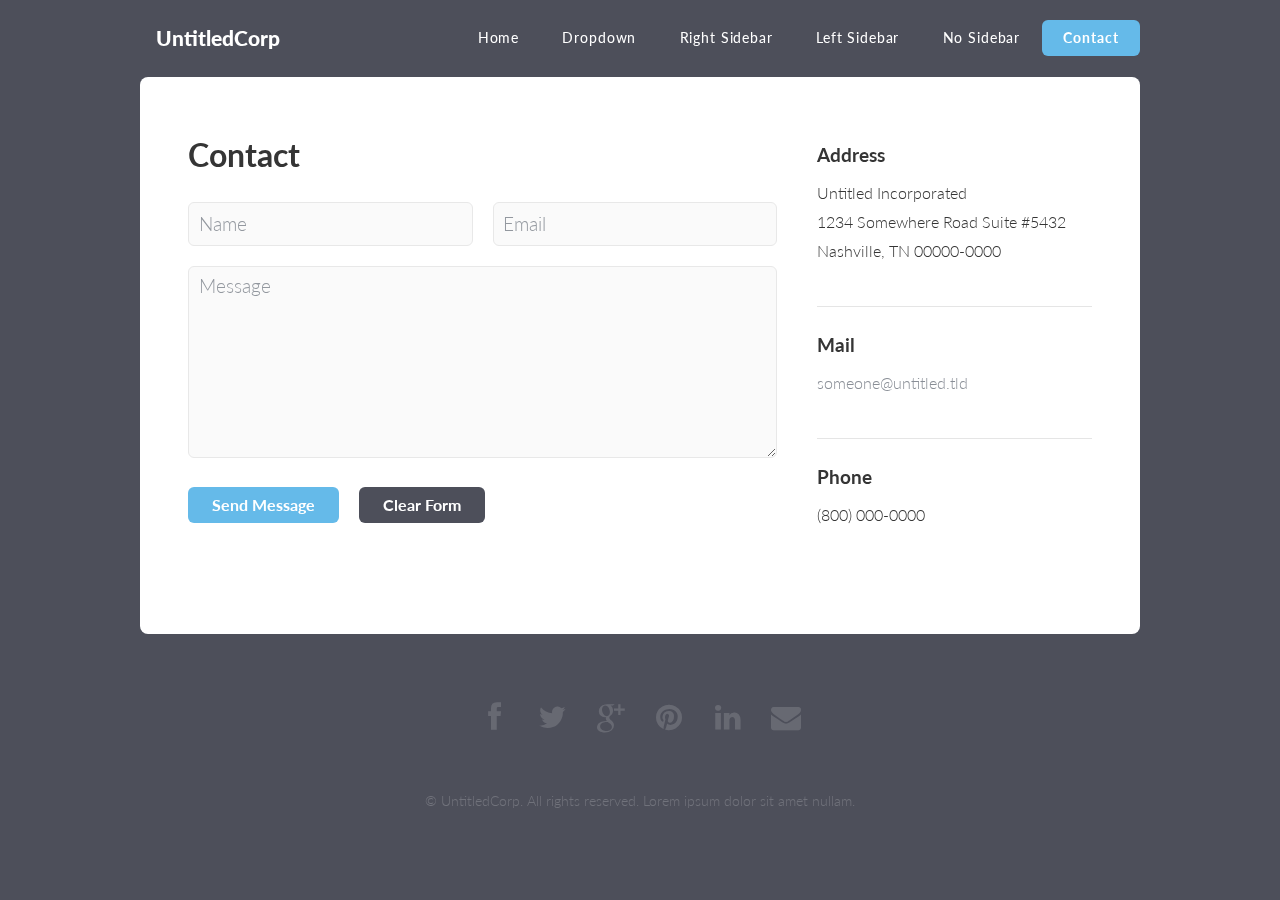
==== contact.html @ 1ade6b22 "initial commit" ====
<!DOCTYPE HTML>
<html>
	<head>
		<title> </title>
		<meta http-equiv="content-type" content="text/html; charset=utf-8" />
		<meta name="description" content="" />
		<meta name="keywords" content="" />
		<link href="http://fonts.googleapis.com/css?family=Lato:300,400,700,900" rel="stylesheet" type="text/css" />
		<!--[if lte IE 8]><script src="css/ie/html5shiv.js"></script><![endif]-->
		<script src="js/jquery.min.js"></script>
		<script src="js/jquery.dropotron.js"></script>
		<script src="js/skel.min.js"></script>
		<script src="js/skel-panels.min.js"></script>
		<script src="js/init.js"></script>
		<noscript>
			<link rel="stylesheet" href="css/skel-noscript.css" />
			<link rel="stylesheet" href="css/style.css" />
			<link rel="stylesheet" href="css/style-narrow.css" />
			<link rel="stylesheet" href="css/style-normal.css" />
		</noscript>
		<!--[if lte IE 8]><link rel="stylesheet" href="css/ie/v8.css" /><![endif]-->
		<!--[if lte IE 9]><link rel="stylesheet" href="css/ie/v9.css" /><![endif]-->
	</head>
	<body class="contact">

		<!-- Header -->
			<div id="header">
				<div class="container">

					<!-- Logo -->
						<div id="logo">
							<h1><a href="#">UntitledCorp</a></h1>
						</div>
					<!-- /Logo -->
					
					<!-- Nav -->
						<nav id="nav">
							<ul>
								<li><a href="index.html">Home</a></li>
								<li>
									<span>Dropdown</span>
									<ul>
										<li><a href="#">Lorem ipsum dolor</a></li>
										<li><a href="#">Magna phasellus</a></li>
										<li><a href="#">Etiam dolore nisl</a></li>
										<li>
											<span>Phasellus consequat</span>
											<ul>
												<li><a href="#">Magna phasellus</a></li>
												<li><a href="#">Lorem ipsum dolor</a></li>
												<li><a href="#">Phasellus consequat</a></li>
												<li><a href="#">Etiam dolore nisl</a></li>
											</ul>
										</li>
										<li><a href="#">Veroeros feugiat</a></li>
									</ul>
								</li>
								<li><a href="right-sidebar.html">Right Sidebar</a></li>
								<li><a href="left-sidebar.html">Left Sidebar</a></li>
								<li><a href="no-sidebar.html">No Sidebar</a></li>
								<li class="active"><a href="contact.html">Contact</a></li>
							</ul>
						</nav>
					<!-- /Nav -->

				</div>
			</div>
		<!-- /Header -->
			
		<!-- Main -->
			<div id="main">
				<div class="container">

					<div class="row">
					
						<!-- Content -->
							<div id="content" class="8u skel-cell-mainContent">
								<section class="12u">

									<header>
										<h2>Contact</h2>
									</header>

									<form method="post" action="#">
										<div class="5grid">
											<div class="row half">
												<div class="6u">
													<input type="text" name="name" id="name" placeholder="Name" />
												</div>
												<div class="6u">
													<input type="text" name="email" id="email" placeholder="Email" />
												</div>
											</div>
											<div class="row half">
												<div class="12u">
													<textarea name="message" id="message" placeholder="Message"></textarea>
												</div>
											</div>
											<div class="row half">
												<div class="12u">
													<a href="#" class="button">Send Message</a>
													<a href="#" class="button alt">Clear Form</a>
												</div>
											</div>
										</div>
									</form>
								</section>
								
							</div>
						<!-- /Content -->
							
						<!-- Sidebar -->
							<div id="sidebar" class="4u">
								<section>
									<ul class="info">
										<li>
											<h3>Address</h3>
											<p>
												Untitled Incorporated<br />
												1234 Somewhere Road Suite #5432<br />
												Nashville, TN 00000-0000
											</p>
										</li>
										<li>
											<h3>Mail</h3>
											<p><a href="#">someone@untitled.tld</a></p>
										</li>
										<li>
											<h3>Phone</h3>
											<p>(800) 000-0000</p>
										</li>
									</ul>
								</section>
							</div>
						<!-- /Sidebar -->

					</div>
				</div>
			</div>

		<!-- Footer -->
			<div id="footer">
				<div class="container">

					<!-- Copyright -->
						<div class="copyright">
							<ul class="social">
								<li><a href="#" class="icon icon-facebook"><span></span></a></li>
								<li><a href="#" class="icon icon-twitter"><span>Twitter</span></a></li>
								<li><a href="#" class="icon icon-google-plus"><span>Google+</span></a></li>
								<li><a href="#" class="icon icon-pinterest"><span>Pinterest</span></a></li>
								<li><a href="#" class="icon icon-linkedin"><span>Linkedin</span></a></li>
								<li><a href="#" class="icon icon-envelope"><span>Email</span></a></li>
							</ul>
							<span>&copy; UntitledCorp. All rights reserved. Lorem ipsum dolor sit amet nullam.</span>
						</div>
					<!-- /Copyright -->

				</div>
			</div>

	</body>
</html>
---- css/skel-noscript.css ----
/* Resets (http://meyerweb.com/eric/tools/css/reset/ | v2.0 | 20110126 | License: none (public domain)) */

	html,body,div,span,applet,object,iframe,h1,h2,h3,h4,h5,h6,p,blockquote,pre,a,abbr,acronym,address,big,cite,code,del,dfn,em,img,ins,kbd,q,s,samp,small,strike,strong,sub,sup,tt,var,b,u,i,center,dl,dt,dd,ol,ul,li,fieldset,form,label,legend,table,caption,tbody,tfoot,thead,tr,th,td,article,aside,canvas,details,embed,figure,figcaption,footer,header,hgroup,menu,nav,output,ruby,section,summary,time,mark,audio,video{margin:0;padding:0;border:0;font-size:100%;font:inherit;vertical-align:baseline;}article,aside,details,figcaption,figure,footer,header,hgroup,menu,nav,section{display:block;}body{line-height:1;}ol,ul{list-style:none;}blockquote,q{quotes:none;}blockquote:before,blockquote:after,q:before,q:after{content:'';content:none;}table{border-collapse:collapse;border-spacing:0;}body{-webkit-text-size-adjust:none}

/* Box Model */

	*, *:before, *:after {
		-moz-box-sizing: border-box;
		-webkit-box-sizing: border-box;
		-o-box-sizing: border-box;
		-ms-box-sizing: border-box;
		box-sizing: border-box;
	}

/* Container */

	body {
		min-width: 1200px;
	}

	.container {
		width: 1200px;
		margin-left: auto;
		margin-right: auto;
	}

	/* Modifiers */
	
		.container.small {
			width: 900px;
		}

		.container.big {
			width: 100%;
			max-width: 1500px;
			min-width: 1200px;
		}

/* Grid */

	/* Cells */

		.\31 2u { width: 100% }
		.\31 1u { width: 91.6666666667% }
		.\31 0u { width: 83.3333333333% }
		.\39 u { width: 75% }
		.\38 u { width: 66.6666666667% }
		.\37 u { width: 58.3333333333% }
		.\36 u { width: 50% }
		.\35 u { width: 41.6666666667% }
		.\34 u { width: 33.3333333333% }
		.\33 u { width: 25% }
		.\32 u { width: 16.6666666667% }
		.\31 u { width: 8.3333333333% }
		.\-11u { margin-left: 91.6666666667% }
		.\-10u { margin-left: 83.3333333333% }
		.\-9u { margin-left: 75% }
		.\-8u { margin-left: 66.6666666667% }
		.\-7u { margin-left: 58.3333333333% }
		.\-6u { margin-left: 50% }
		.\-5u { margin-left: 41.6666666667% }
		.\-4u { margin-left: 33.3333333333% }
		.\-3u { margin-left: 25% }
		.\-2u { margin-left: 16.6666666667% }
		.\-1u { margin-left: 8.3333333333% }

		.row > * {
			padding: 50px 0 0 50px;
			float: left;
			-moz-box-sizing: border-box;
			-webkit-box-sizing: border-box;
			-o-box-sizing: border-box;
			-ms-box-sizing: border-box;
			box-sizing: border-box;
		}

		.row + .row > * {
			padding-top: 50px;
		}

		.row {
			margin-left: -50px;
		}

	/* Rows */

		.row:after {
			content: '';
			display: block;
			clear: both;
			height: 0;
		}

		.row:first-child > * {
			padding-top: 0;
		}

		.row > * {
			padding-top: 0;
		}

		/* Modifiers */

			/* Flush */

				.row.flush {
					margin-left: 0;
				}

				.row.flush > * {
					padding: 0 !important;
				}

			/* Quarter */

				.row.quarter > * {
					padding: 12.5px 0 0 12.5px;
				}

				.row.quarter + .row.quarter > * {
					padding-top: 12.5px;
				}

				.row.quarter {
					margin-left: -12.5px;
				}

			/* Half */

				.row.half > * {
					padding: 25px 0 0 25px;
				}

				.row.half + .row.half > * {
					padding-top: 25px;
				}

				.row.half {
					margin-left: -25px;
				}

			/* One and (a) Half */

				.row.oneandhalf > * {
					padding: 75px 0 0 75px;
				}

				.row.oneandhalf + .row.oneandhalf > * {
					padding-top: 75px;
				}

				.row.oneandhalf {
					margin-left: -75px;
				}

			/* Double */

				.row.double > * {
					padding: 100px 0 0 100px;
				}

				.row.double + .row.double > * {
					padding-top: 100px;
				}

				.row.double {
					margin-left: -100px;
				}
---- css/style.css ----
@charset 'UTF-8';

@font-face {
	font-family: 'FontAwesome';
	src: url('font/fontawesome-webfont.eot?v=3.2.1');
	src: url('font/fontawesome-webfont.eot?#iefix&v=3.2.1') format('embedded-opentype'), url('font/fontawesome-webfont.woff?v=3.2.1') format('woff'), url('font/fontawesome-webfont.ttf?v=3.2.1') format('truetype'), url('font/fontawesome-webfont.svg#fontawesomeregular?v=3.2.1') format('svg');
	font-weight: normal;
	font-style: normal;
}

/*********************************************************************************/
/* Basic                                                                         */
/*********************************************************************************/

	body
	{
		background: #4d4f5a;
	}

	body,input,textarea,select
	{
		font-family: 'Lato', sans-serif;
		font-size: 14pt;
		font-weight: 300;
		line-height: 1.80em;
		color: #353535;
	}

	h1,h2,h3,h4,h5,h6
	{
		font-weight: 700;
	}
	
		h1 a, h2 a, h3 a, h4 a, h5 a, h6 a
		{
			color: inherit;
			text-decoration: none;
		}
		
	/* Change this to whatever font weight/color pairing is most suitable */
	strong, b
	{
		font-weight: 700;
		color: #000000;
	}
	
	em, i
	{
		font-style: italic;
	}

	/* Don't forget to set this to something that matches the design */
	a
	{
		color: #ff0000;
	}

	sub
	{
		position: relative;
		top: 0.5em;
		font-size: 0.8em;
	}
	
	sup
	{
		position: relative;
		top: -0.5em;
		font-size: 0.8em;
	}
	
	hr
	{
		border: 0;
		border-top: solid 1px #ddd;
	}
	
	blockquote
	{
		border-left: solid 0.5em #ddd;
		padding: 1em 0 1em 2em;
		font-style: italic;
	}
	
	p, ul, ol, dl, table
	{
		margin-bottom: 1em;
	}

	header
	{
		margin-bottom: 1.5em;
	}
	
		header h2
		{
			font-size: 2.1em;
		}
	
		header .byline
		{
			display: block;
			margin: 0.8em 0 0 0;
			padding: 0 0 0.5em 0;
			font-size: 1.3em;
			color: rgba(255,255,255,0.7);
		}
		
	footer
	{
		margin-top: 1em;
	}

	br.clear
	{
		clear: both;
	}
	
	/* Sections/Articles */
	
		section,
		article
		{
			margin-bottom: 3em;
		}
		
		section > :last-child,
		article > :last-child
		{
			margin-bottom: 0;
		}

		section:last-child,
		article:last-child
		{
			margin-bottom: 0;
		}

		.row > section,
		.row > article
		{
			margin-bottom: 0;
		}

	/* Images */

		.image
		{
			display: inline-block;
		}
		
			.image img
			{
				display: block;
				width: 100%;
			}

			.image.featured
			{
				display: block;
				width: 100%;
				margin: 0 0 2em 0;
			}
			
			.image.full
			{
				display: block;
				width: 100%;
			}
			
			.image.left
			{
				float: left;
				margin: 0 4em 2em 0;
			}

			.image.right
			{
				float: right;
				margin: 0 0 2em 4em;
			}
			
			.image.centered
			{
				display: block;
				margin: 0 0 2em 0;
			}

				.image.centered img
				{
					margin: 0 auto;
					width: auto;
				}

	/* Lists */

		ul.default
		{
			list-style: disc;
			padding-left: 1em;
		}
		
			ul.default li
			{
				padding-left: 0.5em;
			}		

		ul.style2
		{
			padding-top: 1em;
		}
	
			ul.style2 > li
			{
				position: relative;
				padding: 0.7em 0 0.7em 0em;
				border-top: 1px solid rgba(0,0,0,.1);
			}
			
				ul.style2 > li:before
				{
					position: absolute;
					left: 0;
					top: 0.35em;
					display: block;
					color: #3a71d8;
					width: 30px;
					height: 30px;
					line-height: 30px;
					text-align: center;
					font-size: 1.4em;
				}

				ul.style2 > li:first-child
				{
					padding-top: 0;
					border-top: none;
				}
				
					ul.style2 > li:first-child:before
					{
						top: 0;
					}
	
				ul.style2 a
				{
					text-decoration: none;
					color: #353535;
				}
	
	
				ul.style2 a:hover
				{
					text-decoration: underline;
				}

		ul.style3
		{
			list-style: none;
			color: #6c6c6c
		}
		
			ul.style3 li
			{
				padding: 1.2em 0em;
				margin: 0 0 1em 0;
				border-top: 1px solid rgba(0,0,0,.1);
			}

			ul.style3 li:first-child
			{
				border-top: none;
			}
	
			ul.style3 p
			{
				margin: 0;
			}
			
			ul.style3 a
			{
				display: block;
				text-decoration: none;
				color: #6c6c6c;
			}
			
				ul.style3 a:hover
				{
					text-decoration: underline;
				}
	
			ul.style3 h3
			{
				padding: 8px 0em 0px 0em !important;
				letter-spacing: 0.05em;
				font-size: 1em !important;
				font-weight: 600 !important;
				color: #353535;
				text-align: left !important;
			}
			
			ul.style3-alt h3
			{
				color: #FFFFFF;
			}
	
			ul.style3 h3,
			ul.style3 p
			{
				margin-left: 5em;
			}

			ul.style3 .first
			{
				padding-top: 0px;
				background: none;
			}
			
			ul.style3 .date
			{
				float: left;
				position: relative;
				top: 0.70em;
				width: 5em;
				height: 5em;
				margin: 0em 1.5em 0em 0em;
				padding: 10px 0em 0em 0em;
				border-radius: 50%;
				background: #65bae9;
				line-height: normal;
				text-align: center;
				font-size: 0.7em;
				font-weight: 400;
				color: #FFF;
			}
			
				ul.style3 .date:after
				{
					content: '';
					display: block;
					position: absolute;
					left: 0;
					top: 0;
					width: 100%;
					height: 100%;
					background: url('images/bg01.png');
					border-radius: 6px;
				}
			
				ul.style3 .date b 
				{
					margin: 0;
					padding: 0;
					display: block;
					font-size: 1.8em;
					font-weight: 400;
					color: #FFFFFF;
				}
				
				ul.style3 .date a
				{
					color: #FFFFFF;
				}
				
				ul.style3 .date a:hover
				{
					text-decoration: none;
				}

		ul.info
		{
		}
		
			ul.info li
			{
				padding: 1.5em 0 1.5em 0;
				border-top: solid 1px rgba(0,0,0,0.1);
			}
			
				ul.info li:first-child
				{
					padding-top: 0;
					border-top: none;
					box-shadow: none;
				}
			
			ul.info h3
			{
				display: inline-block;
				padding-bottom: 0.50em;
				font-size: 1.2em;
			}
			
			ul.info a
			{
				text-decoration: none;
				color: #898e96;
			}
			
			ul.info a:hover
			{
				text-decoration: underline;
			}

		ul.icons
		{
			cursor: default;
		}	
		
			ul.icons li
			{
				display: inline-block;
			}
			
				ul.icons a
				{
					display: inline-block;
					width: 2em;
					height: 2em;
					line-height: 2em;
					text-align: center;
					border: 0;
				}

		ul.social
		{
			overflow:  hidden;
			margin: 0em 0 3em 0;
			text-align: center;
			cursor: default;
		}
		
			ul.social li
			{
				display: inline-block;
				padding: 0em 0.30em;
				font-size: 1.5em;
			}
		
			ul.social li span
			{
				display: none;
				margin: 0;
				padding: 0;
			}
			
			ul.social li a
			{
				color: #fff;
				opacity: 0.15;
				-moz-transition: opacity 0.25s ease-in-out;
				-webkit-transition: opacity 0.25s ease-in-out;
				-o-transition: opacity 0.25s ease-in-out;
				-ms-transition: opacity 0.25s ease-in-out;
				transition: opacity 0.25s ease-in-out;
			}
			
				ul.social li a:before
				{
					display: inline-block;
					width: 40px;
					height: 40px;
					line-height: 40px;
					text-align: center;
				}
				
				ul.social li:hover a
				{
					opacity: 0.5;
				}

		ul.menu
		{
			cursor: default;
		}
		
			ul.menu li
			{
				display: inline-block;
				line-height: 1em;
				border-left: solid 1px #ddd;
				padding: 0 0 0 0.5em;
				margin: 0 0 0 0.5em;
			}
			
			ul.menu li:first-child
			{
				border-left: 0;
				padding-left: 0;
				margin-left: 0;
			}

		ul.actions
		{
			cursor: default;
		}
		
			ul.actions li
			{
				display: inline-block;
				margin: 0 0 0 0.5em;
			}
			
			ul.actions li:first-child
			{
				margin-left: 0;
			}

		ol.default
		{
			list-style: decimal;
			padding-left: 1.25em;
		}

			ol.default li
			{
				padding-left: 0.25em;
			}

	/* Forms */

		form
		{
		}
		
			form input,
			form select,
			form textarea
			{
				-webkit-appearance: none;
			}
	
			form input[type=text],
			form input[type=password],
			form select,
			form textarea
			{
				-webkit-appearance: none;
				width: 100%;
				border: 0;
				padding: 0.50em;
				font-size: 1.2em;
				line-height: 1em;
				font-family: 'Lato', sans-serif;
				font-weight: 300;
				border-radius: 6px;
				background: #fafafa;
				border: 1px solid #e8e8e8;
				-moz-transition: background-color 0.25s ease-in-out;
				-webkit-transition: background-color 0.25s ease-in-out;
				-o-transition: background-color 0.25s ease-in-out;
				-ms-transition: background-color 0.25s ease-in-out;
				transition: background-color 0.25s ease-in-out;
				outline: none;
			}
	
			form input[type=text]:focus,
			form input[type=password]:focus,
			form select:focus,
			form textarea:focus
			{
				background: #f0f2f5;
			}
			
			form textarea
			{
				height: 10em;
			}
			
			form .formerize-placeholder
			{
				color: #93989f !important;
			}
	
			form ::-webkit-input-placeholder
			{
				color: #93989f !important;
			}
	
			form :-moz-placeholder
			{
				color: #93989f !important;
			}
	
			form ::-moz-placeholder
			{
				color: #93989f !important;
			}
	
			form :-ms-input-placeholder
			{
				color: #93989f !important;
			}
	
			form ::-moz-focus-inner
			{
				border: 0;
			}
			
			form .button
			{
				margin-right: 1em;
			}
			
	/* Tables */
	
		table
		{
			width: 100%;
		}
		
			table.default
			{
				width: 100%;
			}
			
				table.default tbody tr:nth-child(2n+2)
				{
					background: #f4f4f4;
				}
				
				table.default td
				{
					padding: 0.5em 1em 0.5em 1em;
				}
				
				table.default th
				{
					text-align: left;
					font-weight: 700;
					padding: 0.5em 1em 0.5em 1em;
				}
			
				table.default thead
				{
					background: #444;
					color: #fff;
				}
				
				table.default tfoot
				{
					background: #eee;
				}
				
				table.default tbody
				{
				}

	/* Buttons */
		
		.button
		{
			position: relative;
			display: inline-block;
			padding: 0.25em 1.5em 0.25em 1.5em;
			border: 0;
			border-radius: 6px;
			background: #65bae9;
			text-align: center;
			text-decoration: none;
			font-weight: 700;
			color: #FFF;
			cursor: pointer;
			-moz-transition: background-color 0.25s ease-in-out, color 0.25s ease-in-out;
			-webkit-transition: background-color 0.25s ease-in-out, color 0.25s ease-in-out;
			-o-transition: background-color 0.25s ease-in-out, color 0.25s ease-in-out;
			-ms-transition: background-color 0.25s ease-in-out, color 0.25s ease-in-out;
			transition: background-color 0.25s ease-in-out, color 0.25s ease-in-out;
		}

			.button:hover
			{
				background: #74bcdd;
			}

			.button.alt
			{
				background: #4D4F5A;
			}

				.button.alt:hover
				{
					background: #5D5F6A;
				}

/*********************************************************************************/
/* Icons                                                                         */
/* Powered by Font Awesome by Dave Gandy | http://fontawesome.io                 */
/* Licensed under the SIL OFL 1.1 (font), MIT (CSS)                              */
/*********************************************************************************/

	.icon
	{
		text-decoration: none;
	}

		.icon:before
		{
			font-family: FontAwesome;
			font-size: 1.25em;
			text-decoration: none;
			font-weight: normal;
			font-style: normal;
			-webkit-text-rendering: optimizeLegibility;
			-moz-text-rendering: optimizeLegibility;
			-ms-text-rendering: optimizeLegibility;
			-o-text-rendering: optimizeLegibility;
			text-rendering: optimizeLegibility;
			-webkit-font-smoothing: antialiased;
			-moz-font-smoothing: antialiased;
			-ms-font-smoothing: antialiased;
			-o-font-smoothing: antialiased;
			font-smoothing: antialiased;
		}

		.icon-glass:before{content:"\f000";}
		.icon-music:before{content:"\f001";}
		.icon-search:before{content:"\f002";}
		.icon-envelope-alt:before{content:"\f003";}
		.icon-heart:before{content:"\f004";}
		.icon-star:before{content:"\f005";}
		.icon-star-empty:before{content:"\f006";}
		.icon-user:before{content:"\f007";}
		.icon-film:before{content:"\f008";}
		.icon-th-large:before{content:"\f009";}
		.icon-th:before{content:"\f00a";}
		.icon-th-list:before{content:"\f00b";}
		.icon-ok:before{content:"\f00c";}
		.icon-remove:before{content:"\f00d";}
		.icon-zoom-in:before{content:"\f00e";}
		.icon-zoom-out:before{content:"\f010";}
		.icon-power-off:before,.icon-off:before{content:"\f011";}
		.icon-signal:before{content:"\f012";}
		.icon-gear:before,.icon-cog:before{content:"\f013";}
		.icon-trash:before{content:"\f014";}
		.icon-home:before{content:"\f015";}
		.icon-file-alt:before{content:"\f016";}
		.icon-time:before{content:"\f017";}
		.icon-road:before{content:"\f018";}
		.icon-download-alt:before{content:"\f019";}
		.icon-download:before{content:"\f01a";}
		.icon-upload:before{content:"\f01b";}
		.icon-inbox:before{content:"\f01c";}
		.icon-play-circle:before{content:"\f01d";}
		.icon-rotate-right:before,.icon-repeat:before{content:"\f01e";}
		.icon-refresh:before{content:"\f021";}
		.icon-list-alt:before{content:"\f022";}
		.icon-lock:before{content:"\f023";}
		.icon-flag:before{content:"\f024";}
		.icon-headphones:before{content:"\f025";}
		.icon-volume-off:before{content:"\f026";}
		.icon-volume-down:before{content:"\f027";}
		.icon-volume-up:before{content:"\f028";}
		.icon-qrcode:before{content:"\f029";}
		.icon-barcode:before{content:"\f02a";}
		.icon-tag:before{content:"\f02b";}
		.icon-tags:before{content:"\f02c";}
		.icon-book:before{content:"\f02d";}
		.icon-bookmark:before{content:"\f02e";}
		.icon-print:before{content:"\f02f";}
		.icon-camera:before{content:"\f030";}
		.icon-font:before{content:"\f031";}
		.icon-bold:before{content:"\f032";}
		.icon-italic:before{content:"\f033";}
		.icon-text-height:before{content:"\f034";}
		.icon-text-width:before{content:"\f035";}
		.icon-align-left:before{content:"\f036";}
		.icon-align-center:before{content:"\f037";}
		.icon-align-right:before{content:"\f038";}
		.icon-align-justify:before{content:"\f039";}
		.icon-list:before{content:"\f03a";}
		.icon-indent-left:before{content:"\f03b";}
		.icon-indent-right:before{content:"\f03c";}
		.icon-facetime-video:before{content:"\f03d";}
		.icon-picture:before{content:"\f03e";}
		.icon-pencil:before{content:"\f040";}
		.icon-map-marker:before{content:"\f041";}
		.icon-adjust:before{content:"\f042";}
		.icon-tint:before{content:"\f043";}
		.icon-edit:before{content:"\f044";}
		.icon-share:before{content:"\f045";}
		.icon-check:before{content:"\f046";}
		.icon-move:before{content:"\f047";}
		.icon-step-backward:before{content:"\f048";}
		.icon-fast-backward:before{content:"\f049";}
		.icon-backward:before{content:"\f04a";}
		.icon-play:before{content:"\f04b";}
		.icon-pause:before{content:"\f04c";}
		.icon-stop:before{content:"\f04d";}
		.icon-forward:before{content:"\f04e";}
		.icon-fast-forward:before{content:"\f050";}
		.icon-step-forward:before{content:"\f051";}
		.icon-eject:before{content:"\f052";}
		.icon-chevron-left:before{content:"\f053";}
		.icon-chevron-right:before{content:"\f054";}
		.icon-plus-sign:before{content:"\f055";}
		.icon-minus-sign:before{content:"\f056";}
		.icon-remove-sign:before{content:"\f057";}
		.icon-ok-sign:before{content:"\f058";}
		.icon-question-sign:before{content:"\f059";}
		.icon-info-sign:before{content:"\f05a";}
		.icon-screenshot:before{content:"\f05b";}
		.icon-remove-circle:before{content:"\f05c";}
		.icon-ok-circle:before{content:"\f05d";}
		.icon-ban-circle:before{content:"\f05e";}
		.icon-arrow-left:before{content:"\f060";}
		.icon-arrow-right:before{content:"\f061";}
		.icon-arrow-up:before{content:"\f062";}
		.icon-arrow-down:before{content:"\f063";}
		.icon-mail-forward:before,.icon-share-alt:before{content:"\f064";}
		.icon-resize-full:before{content:"\f065";}
		.icon-resize-small:before{content:"\f066";}
		.icon-plus:before{content:"\f067";}
		.icon-minus:before{content:"\f068";}
		.icon-asterisk:before{content:"\f069";}
		.icon-exclamation-sign:before{content:"\f06a";}
		.icon-gift:before{content:"\f06b";}
		.icon-leaf:before{content:"\f06c";}
		.icon-fire:before{content:"\f06d";}
		.icon-eye-open:before{content:"\f06e";}
		.icon-eye-close:before{content:"\f070";}
		.icon-warning-sign:before{content:"\f071";}
		.icon-plane:before{content:"\f072";}
		.icon-calendar:before{content:"\f073";}
		.icon-random:before{content:"\f074";}
		.icon-comment:before{content:"\f075";}
		.icon-magnet:before{content:"\f076";}
		.icon-chevron-up:before{content:"\f077";}
		.icon-chevron-down:before{content:"\f078";}
		.icon-retweet:before{content:"\f079";}
		.icon-shopping-cart:before{content:"\f07a";}
		.icon-folder-close:before{content:"\f07b";}
		.icon-folder-open:before{content:"\f07c";}
		.icon-resize-vertical:before{content:"\f07d";}
		.icon-resize-horizontal:before{content:"\f07e";}
		.icon-bar-chart:before{content:"\f080";}
		.icon-twitter-sign:before{content:"\f081";}
		.icon-facebook-sign:before{content:"\f082";}
		.icon-camera-retro:before{content:"\f083";}
		.icon-key:before{content:"\f084";}
		.icon-gears:before,.icon-cogs:before{content:"\f085";}
		.icon-comments:before{content:"\f086";}
		.icon-thumbs-up-alt:before{content:"\f087";}
		.icon-thumbs-down-alt:before{content:"\f088";}
		.icon-star-half:before{content:"\f089";}
		.icon-heart-empty:before{content:"\f08a";}
		.icon-signout:before{content:"\f08b";}
		.icon-linkedin-sign:before{content:"\f08c";}
		.icon-pushpin:before{content:"\f08d";}
		.icon-external-link:before{content:"\f08e";}
		.icon-signin:before{content:"\f090";}
		.icon-trophy:before{content:"\f091";}
		.icon-github-sign:before{content:"\f092";}
		.icon-upload-alt:before{content:"\f093";}
		.icon-lemon:before{content:"\f094";}
		.icon-phone:before{content:"\f095";}
		.icon-unchecked:before,.icon-check-empty:before{content:"\f096";}
		.icon-bookmark-empty:before{content:"\f097";}
		.icon-phone-sign:before{content:"\f098";}
		.icon-twitter:before{content:"\f099";}
		.icon-facebook:before{content:"\f09a";}
		.icon-github:before{content:"\f09b";}
		.icon-unlock:before{content:"\f09c";}
		.icon-credit-card:before{content:"\f09d";}
		.icon-rss:before{content:"\f09e";}
		.icon-hdd:before{content:"\f0a0";}
		.icon-bullhorn:before{content:"\f0a1";}
		.icon-bell:before{content:"\f0a2";}
		.icon-certificate:before{content:"\f0a3";}
		.icon-hand-right:before{content:"\f0a4";}
		.icon-hand-left:before{content:"\f0a5";}
		.icon-hand-up:before{content:"\f0a6";}
		.icon-hand-down:before{content:"\f0a7";}
		.icon-circle-arrow-left:before{content:"\f0a8";}
		.icon-circle-arrow-right:before{content:"\f0a9";}
		.icon-circle-arrow-up:before{content:"\f0aa";}
		.icon-circle-arrow-down:before{content:"\f0ab";}
		.icon-globe:before{content:"\f0ac";}
		.icon-wrench:before{content:"\f0ad";}
		.icon-tasks:before{content:"\f0ae";}
		.icon-filter:before{content:"\f0b0";}
		.icon-briefcase:before{content:"\f0b1";}
		.icon-fullscreen:before{content:"\f0b2";}
		.icon-group:before{content:"\f0c0";}
		.icon-link:before{content:"\f0c1";}
		.icon-cloud:before{content:"\f0c2";}
		.icon-beaker:before{content:"\f0c3";}
		.icon-cut:before{content:"\f0c4";}
		.icon-copy:before{content:"\f0c5";}
		.icon-paperclip:before,.icon-paper-clip:before{content:"\f0c6";}
		.icon-save:before{content:"\f0c7";}
		.icon-sign-blank:before{content:"\f0c8";}
		.icon-reorder:before{content:"\f0c9";}
		.icon-list-ul:before{content:"\f0ca";}
		.icon-list-ol:before{content:"\f0cb";}
		.icon-strikethrough:before{content:"\f0cc";}
		.icon-underline:before{content:"\f0cd";}
		.icon-table:before{content:"\f0ce";}
		.icon-magic:before{content:"\f0d0";}
		.icon-truck:before{content:"\f0d1";}
		.icon-pinterest:before{content:"\f0d2";}
		.icon-pinterest-sign:before{content:"\f0d3";}
		.icon-google-plus-sign:before{content:"\f0d4";}
		.icon-google-plus:before{content:"\f0d5";}
		.icon-money:before{content:"\f0d6";}
		.icon-caret-down:before{content:"\f0d7";}
		.icon-caret-up:before{content:"\f0d8";}
		.icon-caret-left:before{content:"\f0d9";}
		.icon-caret-right:before{content:"\f0da";}
		.icon-columns:before{content:"\f0db";}
		.icon-sort:before{content:"\f0dc";}
		.icon-sort-down:before{content:"\f0dd";}
		.icon-sort-up:before{content:"\f0de";}
		.icon-envelope:before{content:"\f0e0";}
		.icon-linkedin:before{content:"\f0e1";}
		.icon-rotate-left:before,.icon-undo:before{content:"\f0e2";}
		.icon-legal:before{content:"\f0e3";}
		.icon-dashboard:before{content:"\f0e4";}
		.icon-comment-alt:before{content:"\f0e5";}
		.icon-comments-alt:before{content:"\f0e6";}
		.icon-bolt:before{content:"\f0e7";}
		.icon-sitemap:before{content:"\f0e8";}
		.icon-umbrella:before{content:"\f0e9";}
		.icon-paste:before{content:"\f0ea";}
		.icon-lightbulb:before{content:"\f0eb";}
		.icon-exchange:before{content:"\f0ec";}
		.icon-cloud-download:before{content:"\f0ed";}
		.icon-cloud-upload:before{content:"\f0ee";}
		.icon-user-md:before{content:"\f0f0";}
		.icon-stethoscope:before{content:"\f0f1";}
		.icon-suitcase:before{content:"\f0f2";}
		.icon-bell-alt:before{content:"\f0f3";}
		.icon-coffee:before{content:"\f0f4";}
		.icon-food:before{content:"\f0f5";}
		.icon-file-text-alt:before{content:"\f0f6";}
		.icon-building:before{content:"\f0f7";}
		.icon-hospital:before{content:"\f0f8";}
		.icon-ambulance:before{content:"\f0f9";}
		.icon-medkit:before{content:"\f0fa";}
		.icon-fighter-jet:before{content:"\f0fb";}
		.icon-beer:before{content:"\f0fc";}
		.icon-h-sign:before{content:"\f0fd";}
		.icon-plus-sign-alt:before{content:"\f0fe";}
		.icon-double-angle-left:before{content:"\f100";}
		.icon-double-angle-right:before{content:"\f101";}
		.icon-double-angle-up:before{content:"\f102";}
		.icon-double-angle-down:before{content:"\f103";}
		.icon-angle-left:before{content:"\f104";}
		.icon-angle-right:before{content:"\f105";}
		.icon-angle-up:before{content:"\f106";}
		.icon-angle-down:before{content:"\f107";}
		.icon-desktop:before{content:"\f108";}
		.icon-laptop:before{content:"\f109";}
		.icon-tablet:before{content:"\f10a";}
		.icon-mobile-phone:before{content:"\f10b";}
		.icon-circle-blank:before{content:"\f10c";}
		.icon-quote-left:before{content:"\f10d";}
		.icon-quote-right:before{content:"\f10e";}
		.icon-spinner:before{content:"\f110";}
		.icon-circle:before{content:"\f111";}
		.icon-mail-reply:before,.icon-reply:before{content:"\f112";}
		.icon-github-alt:before{content:"\f113";}
		.icon-folder-close-alt:before{content:"\f114";}
		.icon-folder-open-alt:before{content:"\f115";}
		.icon-expand-alt:before{content:"\f116";}
		.icon-collapse-alt:before{content:"\f117";}
		.icon-smile:before{content:"\f118";}
		.icon-frown:before{content:"\f119";}
		.icon-meh:before{content:"\f11a";}
		.icon-gamepad:before{content:"\f11b";}
		.icon-keyboard:before{content:"\f11c";}
		.icon-flag-alt:before{content:"\f11d";}
		.icon-flag-checkered:before{content:"\f11e";}
		.icon-terminal:before{content:"\f120";}
		.icon-code:before{content:"\f121";}
		.icon-reply-all:before{content:"\f122";}
		.icon-mail-reply-all:before{content:"\f122";}
		.icon-star-half-full:before,.icon-star-half-empty:before{content:"\f123";}
		.icon-location-arrow:before{content:"\f124";}
		.icon-crop:before{content:"\f125";}
		.icon-code-fork:before{content:"\f126";}
		.icon-unlink:before{content:"\f127";}
		.icon-question:before{content:"\f128";}
		.icon-info:before{content:"\f129";}
		.icon-exclamation:before{content:"\f12a";}
		.icon-superscript:before{content:"\f12b";}
		.icon-subscript:before{content:"\f12c";}
		.icon-eraser:before{content:"\f12d";}
		.icon-puzzle-piece:before{content:"\f12e";}
		.icon-microphone:before{content:"\f130";}
		.icon-microphone-off:before{content:"\f131";}
		.icon-shield:before{content:"\f132";}
		.icon-calendar-empty:before{content:"\f133";}
		.icon-fire-extinguisher:before{content:"\f134";}
		.icon-rocket:before{content:"\f135";}
		.icon-maxcdn:before{content:"\f136";}
		.icon-chevron-sign-left:before{content:"\f137";}
		.icon-chevron-sign-right:before{content:"\f138";}
		.icon-chevron-sign-up:before{content:"\f139";}
		.icon-chevron-sign-down:before{content:"\f13a";}
		.icon-html5:before{content:"\f13b";}
		.icon-css3:before{content:"\f13c";}
		.icon-anchor:before{content:"\f13d";}
		.icon-unlock-alt:before{content:"\f13e";}
		.icon-bullseye:before{content:"\f140";}
		.icon-ellipsis-horizontal:before{content:"\f141";}
		.icon-ellipsis-vertical:before{content:"\f142";}
		.icon-rss-sign:before{content:"\f143";}
		.icon-play-sign:before{content:"\f144";}
		.icon-ticket:before{content:"\f145";}
		.icon-minus-sign-alt:before{content:"\f146";}
		.icon-check-minus:before{content:"\f147";}
		.icon-level-up:before{content:"\f148";}
		.icon-level-down:before{content:"\f149";}
		.icon-check-sign:before{content:"\f14a";}
		.icon-edit-sign:before{content:"\f14b";}
		.icon-external-link-sign:before{content:"\f14c";}
		.icon-share-sign:before{content:"\f14d";}
		.icon-compass:before{content:"\f14e";}
		.icon-collapse:before{content:"\f150";}
		.icon-collapse-top:before{content:"\f151";}
		.icon-expand:before{content:"\f152";}
		.icon-euro:before,.icon-eur:before{content:"\f153";}
		.icon-gbp:before{content:"\f154";}
		.icon-dollar:before,.icon-usd:before{content:"\f155";}
		.icon-rupee:before,.icon-inr:before{content:"\f156";}
		.icon-yen:before,.icon-jpy:before{content:"\f157";}
		.icon-renminbi:before,.icon-cny:before{content:"\f158";}
		.icon-won:before,.icon-krw:before{content:"\f159";}
		.icon-bitcoin:before,.icon-btc:before{content:"\f15a";}
		.icon-file:before{content:"\f15b";}
		.icon-file-text:before{content:"\f15c";}
		.icon-sort-by-alphabet:before{content:"\f15d";}
		.icon-sort-by-alphabet-alt:before{content:"\f15e";}
		.icon-sort-by-attributes:before{content:"\f160";}
		.icon-sort-by-attributes-alt:before{content:"\f161";}
		.icon-sort-by-order:before{content:"\f162";}
		.icon-sort-by-order-alt:before{content:"\f163";}
		.icon-thumbs-up:before{content:"\f164";}
		.icon-thumbs-down:before{content:"\f165";}
		.icon-youtube-sign:before{content:"\f166";}
		.icon-youtube:before{content:"\f167";}
		.icon-xing:before{content:"\f168";}
		.icon-xing-sign:before{content:"\f169";}
		.icon-youtube-play:before{content:"\f16a";}
		.icon-dropbox:before{content:"\f16b";}
		.icon-stackexchange:before{content:"\f16c";}
		.icon-instagram:before{content:"\f16d";}
		.icon-flickr:before{content:"\f16e";}
		.icon-adn:before{content:"\f170";}
		.icon-bitbucket:before{content:"\f171";}
		.icon-bitbucket-sign:before{content:"\f172";}
		.icon-tumblr:before{content:"\f173";}
		.icon-tumblr-sign:before{content:"\f174";}
		.icon-long-arrow-down:before{content:"\f175";}
		.icon-long-arrow-up:before{content:"\f176";}
		.icon-long-arrow-left:before{content:"\f177";}
		.icon-long-arrow-right:before{content:"\f178";}
		.icon-apple:before{content:"\f179";}
		.icon-windows:before{content:"\f17a";}
		.icon-android:before{content:"\f17b";}
		.icon-linux:before{content:"\f17c";}
		.icon-dribbble:before{content:"\f17d";}
		.icon-skype:before{content:"\f17e";}
		.icon-foursquare:before{content:"\f180";}
		.icon-trello:before{content:"\f181";}
		.icon-female:before{content:"\f182";}
		.icon-male:before{content:"\f183";}
		.icon-gittip:before{content:"\f184";}
		.icon-sun:before{content:"\f185";}
		.icon-moon:before{content:"\f186";}
		.icon-archive:before{content:"\f187";}
		.icon-bug:before{content:"\f188";}
		.icon-vk:before{content:"\f189";}
		.icon-weibo:before{content:"\f18a";}
		.icon-renren:before{content:"\f18b";}

/*********************************************************************************/
/* Header                                                                        */
/*********************************************************************************/

	#header
	{
		position: relative;
		padding: 4em 0 2em 0;
	}

		#header .container
		{
			position: relative;
		}

/*********************************************************************************/
/* Logo                                                                          */
/*********************************************************************************/

	#logo
	{
	}

		#logo h1
		{
			margin: 0 0 0 1em;
		}
		
			#logo h1 a
			{
				text-decoration: none;
				display: block;
				font-size: 1.3em;
				font-weight: 900;
				color: #FFF;
				outline: 0;
			}

/*********************************************************************************/
/* Nav                                                                           */
/*********************************************************************************/

	#nav
	{
		position: absolute;
		right: 0;
		top: -0.25em;
	}

		#nav > ul > li
		{
			float: left;
		}
		
			#nav > ul > li:last-child
			{
				padding-right: 0;
			}

			#nav > ul > li > a,
			#nav > ul > li > span
			{
				display: block;
				padding: 0.25em 1.5em 0.25em 1.5em;
				letter-spacing: 0.06em;
				text-decoration: none;
				font-weight: 400;
				font-size: 0.90em;
				outline: 0;
				color: #FFF;
			}

			#nav li.active a
			{
				background: #65bae9;
				border-radius: 6px;
				color: #FFF;
				font-weight: 700;
			}

			#nav > ul > li > ul
			{
				display: none;
			}

	.dropotron
	{
		top: 0;
		text-align: left;
		line-height: 2em;
		min-width: 12em;
		background: #65bae9;
		line-height: 1em;
		padding: 0.85em 0 0.85em 0;
		border-radius: 6px;
	}

		.dropotron a,
		.dropotron span
		{
			display: block;
			padding: 0.75em 1.25em 0.75em 1.25em;
			border-top: solid 1px;
			border-color: rgba(255,255,255,0.1);
			border-bottom: 0;
			font-size: 0.90em;
			text-decoration:  none;
			color: #fff;
			color: rgba(255,255,255,0.75);
			-moz-transition: color 0.25s ease-in-out;
			-webkit-transition: color 0.25s ease-in-out;
			-o-transition: color 0.25s ease-in-out;
			-ms-transition: color 0.25s ease-in-out;
			transition: color 0.25s ease-in-out;
		}
		
		.dropotron li:first-child > a,
		.dropotron li:first-child > span
		{
			border-top: 0;
		}
	
		.dropotron li:hover > a,
		.dropotron li:hover > span
		{
			color: #fff;
		}
	
		.dropotron li.active > a,
		.dropotron li.active > span
		{
			color: #FFF;
		}
	
	.dropotron-level-0
	{
		font-size: 1em;
		margin-top: 1.8em;
	}

		.dropotron-level-0:before
		{
			content: '';
			position: absolute;
			top: -1.2em;
			left: 50%;
			margin-left: -0.65em;
			width: 1.3em;
			height: 1.3em;
			border-bottom: solid 0.8em #65bae9;
			border-left: solid 0.8em rgba(0,0,0,0);
			border-right: solid 0.8em rgba(0,0,0,0);
		}

		.dropotron-level-0.center:before
		{
		}

		.dropotron-level-0.left:before
		{
		}

		.dropotron-level-0.right:before
		{
		}
	
/*********************************************************************************/
/* Banner                                                                        */
/*********************************************************************************/

	#banner
	{
		position: relative;
	}

	#banner .container
	{
		background: #fff;
		border-radius: 8px 8px 0px 0px;
		overflow: hidden;
	}
	
	#banner header
	{
		padding: 3em 0em 3em 0em;
		text-align: center;
	}
	
	#banner header h2
	{
		font-size: 2.2em;
		color: #353535;
	}

	#banner header .byline
	{
		font-size: 1.2em;
		font-weight: 700;
		color: rgba(0,0,0,.4);
		padding: 0;
	}

/*********************************************************************************/
/* Main                                                                          */
/*********************************************************************************/

	#main
	{
		position: relative;
	}
	
	.homepage #main .container
	{
		border-radius: 0px 0px 8px 8px;
	}
	
	#main .container
	{
		padding: 4em 3em;
		background: #fff;
		border-radius: 8px;
	}

	.homepage #main header h2
	{
		color: #353535;
	}
	
	#main img
	{
		border-radius: 8px;
	}

/*********************************************************************************/
/* Content                                                                       */
/*********************************************************************************/

	#content
	{
	}
		
		#content header
		{
			margin-bottom: 2em;
		}
	
		#content header h2
		{
			font-size: 2em;
		}
		
		#content header .byline
		{
			font-size: 1.4em;
			font-weight: 300;
			color: rgba(0,0,0,.5);
		}

		#content h3
		{
			padding: 2em 0em 1.5em 0em;
			font-size: 1.2em;
		}

/*********************************************************************************/
/* Sidebar                                                                       */
/*********************************************************************************/

	#sidebar
	{
	}

		#sidebar header h2
		{
			font-size: 1.3em;
		}

/*********************************************************************************/
/* Footer                                                                        */
/*********************************************************************************/
	
	#footer
	{
		position: relative;
		padding: 4em 0em;
		text-align: center;
		color: rgba(255,255,255,.2);
	}
	
	#footer span
	{
		font-size: 0.90em;
	}
	

/*********************************************************************************/
/* Featured                                                                      */
/*********************************************************************************/
	
	#featured
	{
		position: relative;
		background: #71b6db;
		text-align: center;
		color: #FFF;
	}
	
	#featured .container
	{
		padding: 4em 2em;
		background: #7dc8ef;
	}
	
	#featured h3
	{
		display: inline-block;
		padding-bottom: 1em;
		font-size: 1.2em;
		color: #FFF;
	}
	
	#featured .icon
	{
		position: relative;
		display: block;
		margin: 0px auto 1em auto;
		line-height: 40px;
		font-size: 1.1em;
		background: rgba(0,0,0,0.25);
		width: 40px;
		height: 40px;
		border-radius: 20px;
		text-align: center;
		color: #FFF;
	}
	
	#featured .button
	{
		margin-top: 1em;
		background: #FFF;
		color: #71b6db;
	}

/*********************************************************************************/
/* Wrapper                                                                       */
/*********************************************************************************/
	
	.wrapper
	{
		color: #eee;
		color: rgba(255,255,255,0.7);
	}

		.wrapper .container
		{
			overflow: hidden;
			padding: 4em 5em 2em 5em;
		}

		.wrapper header
		{
			padding-top: 3.5em;
		}

			.wrapper header h2
			{
				color: #fff;
			}

		.wrapper img
		{
			display: block;
			border-radius: 50%;
		}

		.wrapper-style1
		{
			background: #54aada;
		}
		
		.wrapper-style1 .container
		{
			background: #65bae9;
		}


		.wrapper-style2
		{
			background: #3d84ae;
		}
		
		.wrapper-style2 .container
		{
			background: #4694c0;
		}
---- css/style-normal.css ----
/*********************************************************************************/
/* Basic                                                                         */
/*********************************************************************************/

	body
	{
	}

	body,input,textarea,select
	{
		font-size: 12pt;
	}

/*********************************************************************************/
/* Header                                                                        */
/*********************************************************************************/

	#header
	{
		padding: 1.5em 0 1.5em 0;
	}
	
/*********************************************************************************/
/* Nav                                                                           */
/*********************************************************************************/

	.dropotron-level-0
	{
		margin-top: 1.3em;
	}
---- css/ie/v8.css ----
/*********************************************************************************/
/* Basic                                                                         */
/*********************************************************************************/

	/* Buttons */

		.button
		{
			position: relative;
			-ms-behavior: url('css/ie/PIE.htc');
		}

	/* Lists */

		ul.style3 .date
		{
		}
	
			ul.style3 .date
			{
				position: relative;
				-ms-behavior: url('css/ie/PIE.htc');
			}

	/* Forms */

		form
		{
		}
		
			form input[type=text],
			form input[type=password],
			form select,
			form textarea
			{
				position: relative;
				-ms-behavior: url('css/ie/PIE.htc');
			}
			
/*********************************************************************************/
/* Nav                                                                           */
/*********************************************************************************/

	#nav
	{
	}

		#nav li.active a
		{
		}

			#nav li.active a
			{
				position: relative;
				-ms-behavior: url('css/ie/PIE.htc');
			}
			
	.dropotron
	{
		-ms-behavior: url('css/ie/PIE.htc');
	}

		.dropotron a,
		.dropotron span
		{
			border-top: none;
		}

	.dropotron-level-0
	{
	}

		.dropotron-level-0:before
		{
			display: none;
		}
		
/*********************************************************************************/
/* Main                                                                          */
/*********************************************************************************/

	.homepage #main .container
	{
	}
	
	#main .container
	{
		position: relative;
		-ms-behavior: url('css/ie/PIE.htc');
	}

	#main img
	{
		position: relative;
		-ms-behavior: url('css/ie/PIE.htc');
	}
---- css/ie/v9.css ----
/*********************************************************************************/
/* Basic                                                                         */
/*********************************************************************************/
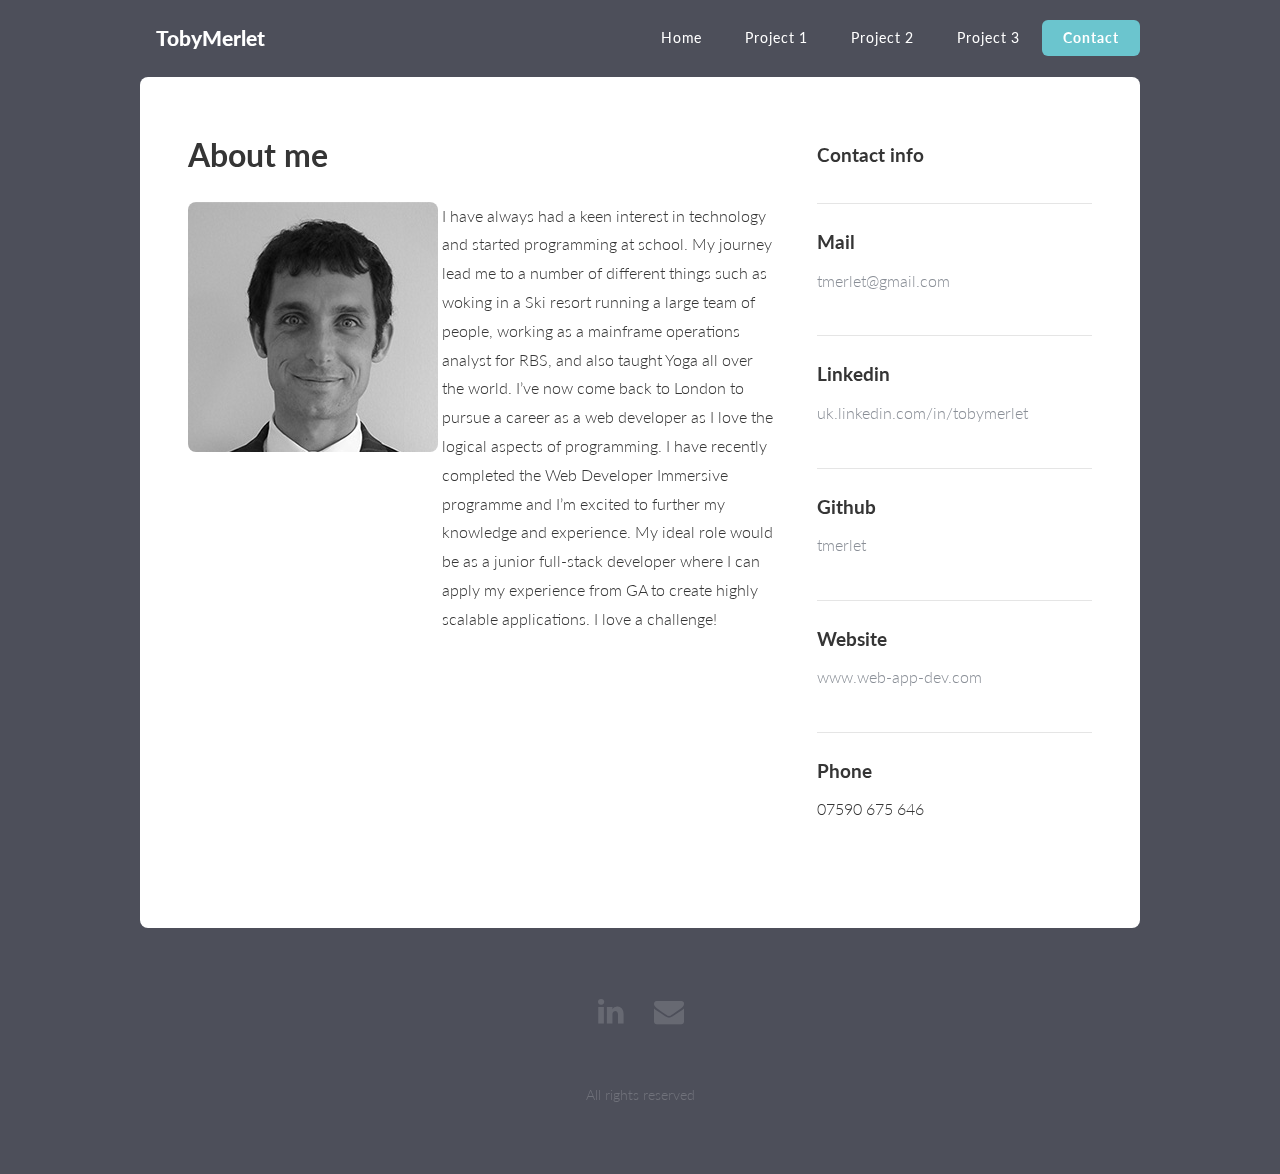
==== commit 557192de: "fix menu dropdown" ====
--- a/contact.html
+++ b/contact.html
@@ -29,7 +29,7 @@
 
 					<!-- Logo -->
 						<div id="logo">
-							<h1><a href="#">UntitledCorp</a></h1>
+							<h1><a href="index.html">TobyMerlet</a></h1>
 						</div>
 					<!-- /Logo -->
 					
@@ -37,27 +37,9 @@
 						<nav id="nav">
 							<ul>
 								<li><a href="index.html">Home</a></li>
-								<li>
-									<span>Dropdown</span>
-									<ul>
-										<li><a href="#">Lorem ipsum dolor</a></li>
-										<li><a href="#">Magna phasellus</a></li>
-										<li><a href="#">Etiam dolore nisl</a></li>
-										<li>
-											<span>Phasellus consequat</span>
-											<ul>
-												<li><a href="#">Magna phasellus</a></li>
-												<li><a href="#">Lorem ipsum dolor</a></li>
-												<li><a href="#">Phasellus consequat</a></li>
-												<li><a href="#">Etiam dolore nisl</a></li>
-											</ul>
-										</li>
-										<li><a href="#">Veroeros feugiat</a></li>
-									</ul>
-								</li>
-								<li><a href="right-sidebar.html">Right Sidebar</a></li>
-								<li><a href="left-sidebar.html">Left Sidebar</a></li>
-								<li><a href="no-sidebar.html">No Sidebar</a></li>
+								<li><a href="project1.html">Project 1</a></li>
+								<li><a href="project2.html">Project 2</a></li>
+								<li><a href="project3.html">Project 3</a></li>
 								<li class="active"><a href="contact.html">Contact</a></li>
 							</ul>
 						</nav>
@@ -78,28 +60,29 @@
 								<section class="12u">
 
 									<header>
-										<h2>Contact</h2>
+										<h2>About me</h2>
 									</header>
 
-									<form method="post" action="#">
+
 										<div class="5grid">
 											<div class="row half">
-												<div class="6u">
-													<input type="text" name="name" id="name" placeholder="Name" />
+												<div class="5u">
+													<img src="images/profilepic.jpg">
+
 												</div>
-												<div class="6u">
-													<input type="text" name="email" id="email" placeholder="Email" />
+												<div class="7u">
+													<p>I have always had a keen interest in technology and started programming at school.  My journey lead me to a number of different things such as woking in a Ski resort running a large team of people, working as a mainframe operations analyst for RBS, and also taught Yoga all over the world.  I’ve now come back to London to pursue a career as a web developer as I love the logical aspects of programming. I have recently completed the Web Developer Immersive programme and I’m excited to further my knowledge and experience.  My ideal role would be as a junior full-stack developer where I can apply my experience from GA to create highly scalable applications. I love a challenge!</p>
+
+												</div>
+
+											</div>
+											<div class="row half">
+												<div class="12u">
+
 												</div>
 											</div>
 											<div class="row half">
 												<div class="12u">
-													<textarea name="message" id="message" placeholder="Message"></textarea>
-												</div>
-											</div>
-											<div class="row half">
-												<div class="12u">
-													<a href="#" class="button">Send Message</a>
-													<a href="#" class="button alt">Clear Form</a>
 												</div>
 											</div>
 										</div>
@@ -114,21 +97,30 @@
 								<section>
 									<ul class="info">
 										<li>
-											<h3>Address</h3>
-											<p>
-												Untitled Incorporated<br />
-												1234 Somewhere Road Suite #5432<br />
-												Nashville, TN 00000-0000
-											</p>
+											<h3>Contact info</h3>
+								
 										</li>
 										<li>
 											<h3>Mail</h3>
-											<p><a href="#">someone@untitled.tld</a></p>
+											<p><a href="mailto:tmerlet@gmail.com">tmerlet@gmail.com</a></p>
+										</li>
+										<li>
+										  <h3>Linkedin</h3>
+											<p><a href="http://uk.linkedin.com/in/tobymerlet/">uk.linkedin.com/in/tobymerlet</a>
+										</li>
+										<li>
+											<h3>Github</h3>
+											<p><a href="https://github.com/tmerlet">tmerlet</a></p>
+										</li>
+										<li>
+											<h3>Website</h3>
+											<p><a href="http://www.web-app-dev.com">www.web-app-dev.com</a></p>
 										</li>
 										<li>
 											<h3>Phone</h3>
-											<p>(800) 000-0000</p>
+											<p>07590 675 646</p>
 										</li>
+
 									</ul>
 								</section>
 							</div>
@@ -145,14 +137,14 @@
 					<!-- Copyright -->
 						<div class="copyright">
 							<ul class="social">
-								<li><a href="#" class="icon icon-facebook"><span></span></a></li>
-								<li><a href="#" class="icon icon-twitter"><span>Twitter</span></a></li>
-								<li><a href="#" class="icon icon-google-plus"><span>Google+</span></a></li>
-								<li><a href="#" class="icon icon-pinterest"><span>Pinterest</span></a></li>
-								<li><a href="#" class="icon icon-linkedin"><span>Linkedin</span></a></li>
-								<li><a href="#" class="icon icon-envelope"><span>Email</span></a></li>
+								<!-- <li><a href="#" class="icon icon-facebook"><span></span></a></li> -->
+								<!-- <li><a href="#" class="icon icon-twitter"><span>Twitter</span></a></li> -->
+								<!-- <li><a href="#" class="icon icon-google-plus"><span>Google+</span></a></li> -->
+								<!-- <li><a href="#" class="icon icon-pinterest"><span>Pinterest</span></a></li> -->
+								<li><a href="http://uk.linkedin.com/in/tobymerlet/" class="icon icon-linkedin"><span>Linkedin</span></a></li>
+								<li><a href="project1.html" class="icon icon-envelope"><span>Email</span></a></li>
 							</ul>
-							<span>&copy; UntitledCorp. All rights reserved. Lorem ipsum dolor sit amet nullam.</span>
+							<span>All rights reserved</span>
 						</div>
 					<!-- /Copyright -->
 
--- a/css/style.css
+++ b/css/style.css
@@ -326,7 +326,7 @@
 				margin: 0em 1.5em 0em 0em;
 				padding: 10px 0em 0em 0em;
 				border-radius: 50%;
-				background: #65bae9;
+				background: #6bc5ce;
 				line-height: normal;
 				text-align: center;
 				font-size: 0.7em;
@@ -655,7 +655,7 @@
 			padding: 0.25em 1.5em 0.25em 1.5em;
 			border: 0;
 			border-radius: 6px;
-			background: #65bae9;
+			background: #6bc5ce;
 			text-align: center;
 			text-decoration: none;
 			font-weight: 700;
@@ -1149,7 +1149,7 @@
 
 			#nav li.active a
 			{
-				background: #65bae9;
+				background: #6bc5ce;
 				border-radius: 6px;
 				color: #FFF;
 				font-weight: 700;
@@ -1166,7 +1166,7 @@
 		text-align: left;
 		line-height: 2em;
 		min-width: 12em;
-		background: #65bae9;
+		background: #6bc5ce;
 		line-height: 1em;
 		padding: 0.85em 0 0.85em 0;
 		border-radius: 6px;
@@ -1224,7 +1224,7 @@
 			margin-left: -0.65em;
 			width: 1.3em;
 			height: 1.3em;
-			border-bottom: solid 0.8em #65bae9;
+			border-bottom: solid 0.8em #6bc5ce;
 			border-left: solid 0.8em rgba(0,0,0,0);
 			border-right: solid 0.8em rgba(0,0,0,0);
 		}
@@ -1377,7 +1377,7 @@
 	#featured
 	{
 		position: relative;
-		background: #71b6db;
+		background: #db925e;
 		text-align: center;
 		color: #FFF;
 	}
@@ -1385,7 +1385,7 @@
 	#featured .container
 	{
 		padding: 4em 2em;
-		background: #7dc8ef;
+		background: #f1a267;
 	}
 	
 	#featured h3
@@ -1415,7 +1415,7 @@
 	{
 		margin-top: 1em;
 		background: #FFF;
-		color: #71b6db;
+		color: #db925e;
 	}
 
 /*********************************************************************************/
@@ -1452,21 +1452,21 @@
 
 		.wrapper-style1
 		{
-			background: #54aada;
+			background: #5ab5be;
 		}
 		
 		.wrapper-style1 .container
 		{
-			background: #65bae9;
+			background: #6bc5ce;
 		}
 
 
 		.wrapper-style2
 		{
-			background: #3d84ae;
+			background: #5d7a82;
 		}
 		
 		.wrapper-style2 .container
 		{
-			background: #4694c0;
-		}
+			background: #698991;
+		}
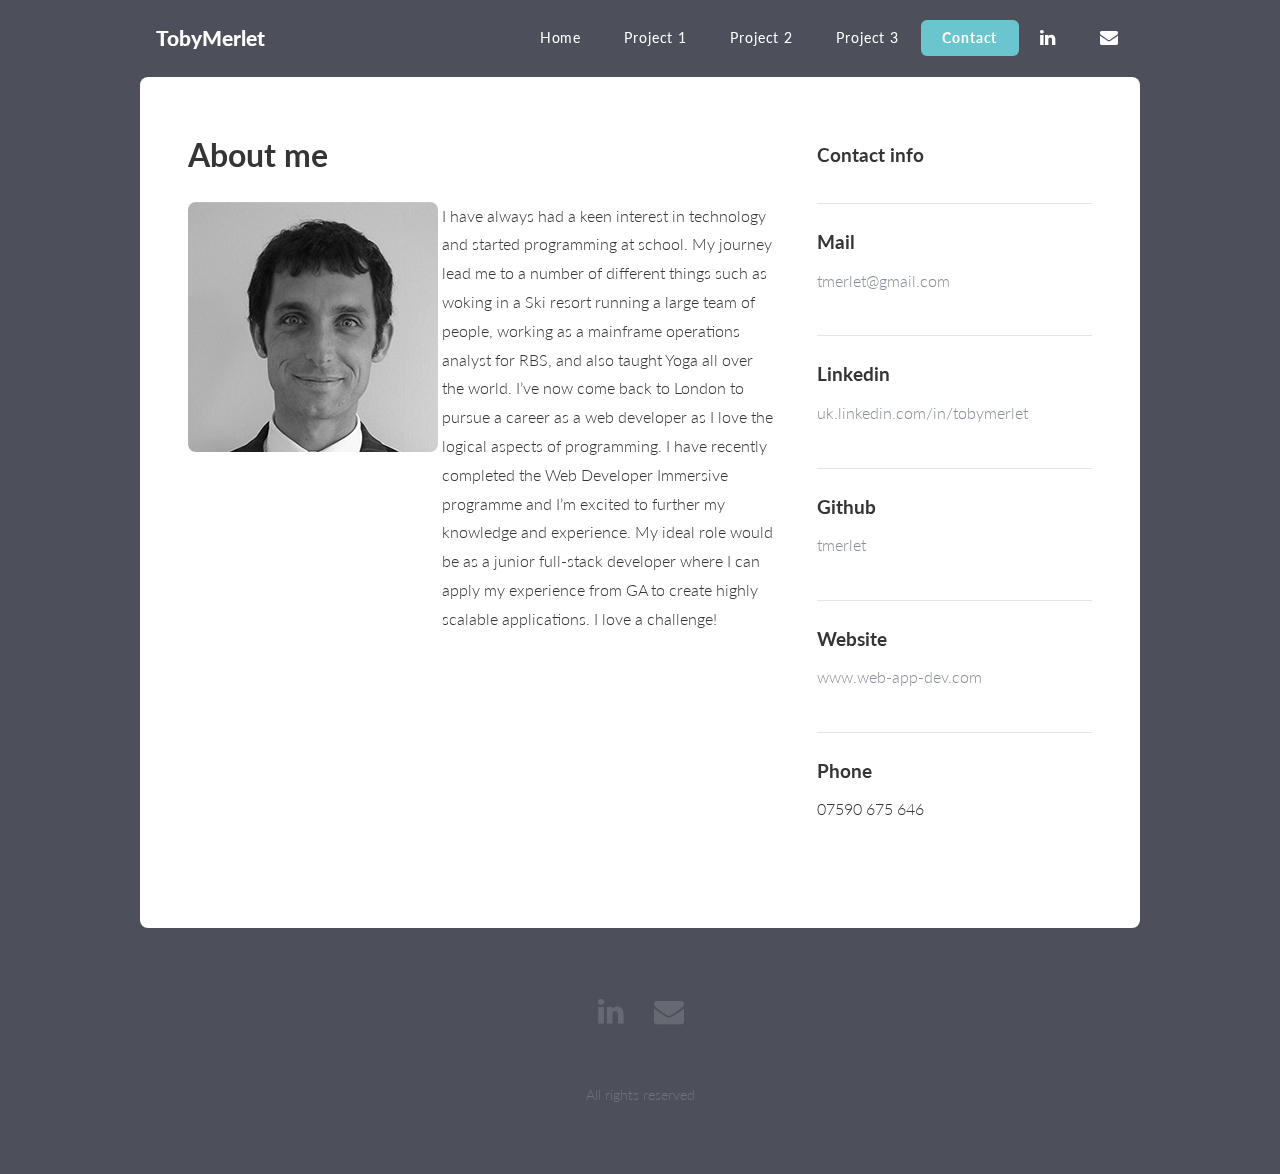
==== commit c18f7c04: "add email link" ====
--- a/contact.html
+++ b/contact.html
@@ -41,6 +41,8 @@
 								<li><a href="project2.html">Project 2</a></li>
 								<li><a href="project3.html">Project 3</a></li>
 								<li class="active"><a href="contact.html">Contact</a></li>
+								<li><a href="http://uk.linkedin.com/in/tobymerlet/" class="icon icon-linkedin"></a></li>
+								<li><a href="mailto:tmerlet@gmail.com" class="icon icon-envelope"></a></li>								
 							</ul>
 						</nav>
 					<!-- /Nav -->
--- a/css/style.css
+++ b/css/style.css
@@ -668,20 +668,45 @@
 			transition: background-color 0.25s ease-in-out, color 0.25s ease-in-out;
 		}
 
-			.button:hover
-			{
-				background: #74bcdd;
-			}
-
-			.button.alt
-			{
-				background: #4D4F5A;
-			}
-
-				.button.alt:hover
-				{
-					background: #5D5F6A;
-				}
+
+
+		.button:hover
+		{
+			background: #74bcdd;
+		}
+
+		.button.alt
+		{
+			background: #4D4F5A;
+		}
+
+		.button.alt:hover
+		{
+			background: #5D5F6A;
+		}
+
+    .button.red
+    {
+    	background: red;
+    }
+
+		.button.red:hover
+		{
+			background: black;
+		}
+
+		.button.darkstripe
+		{
+			background: #698991;
+		}
+
+		.button.darkstripe:hover
+		{
+			background: #87A1A7;		
+		}
+
+
+
 
 /*********************************************************************************/
 /* Icons                                                                         */
@@ -1265,7 +1290,7 @@
 	
 	#banner header h2
 	{
-		font-size: 2.2em;
+		font-size: 3.2em;
 		color: #353535;
 	}
 
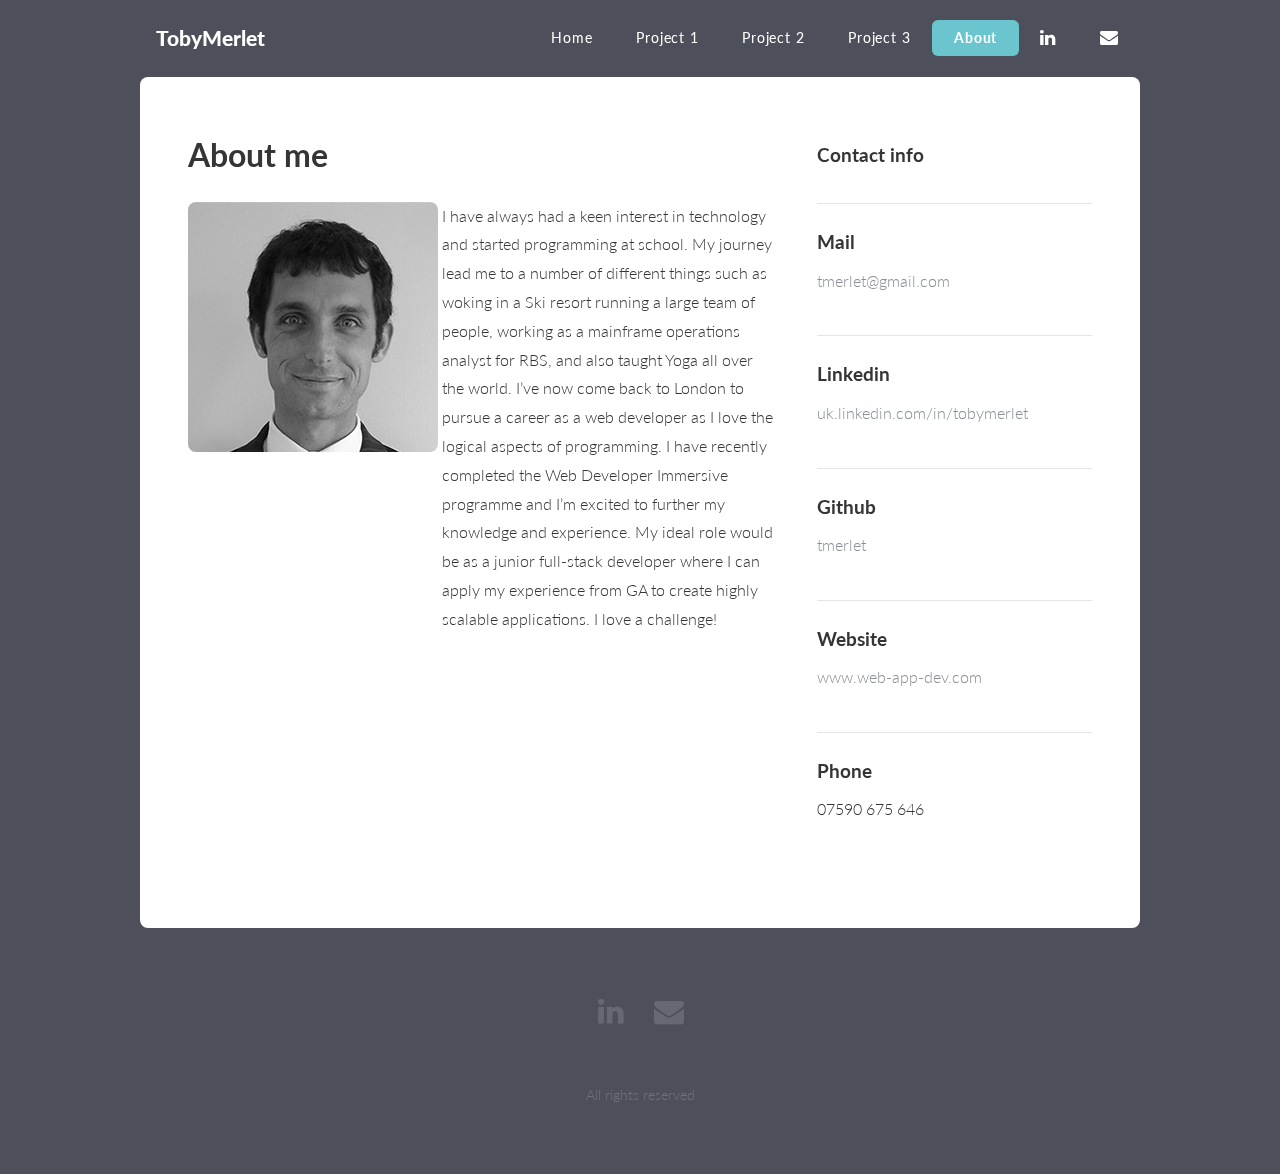
==== commit 0351ba05: "spelling" ====
--- a/contact.html
+++ b/contact.html
@@ -40,7 +40,7 @@
 								<li><a href="project1.html">Project 1</a></li>
 								<li><a href="project2.html">Project 2</a></li>
 								<li><a href="project3.html">Project 3</a></li>
-								<li class="active"><a href="contact.html">Contact</a></li>
+								<li class="active"><a href="contact.html">About</a></li>
 								<li><a href="http://uk.linkedin.com/in/tobymerlet/" class="icon icon-linkedin"></a></li>
 								<li><a href="mailto:tmerlet@gmail.com" class="icon icon-envelope"></a></li>								
 							</ul>
